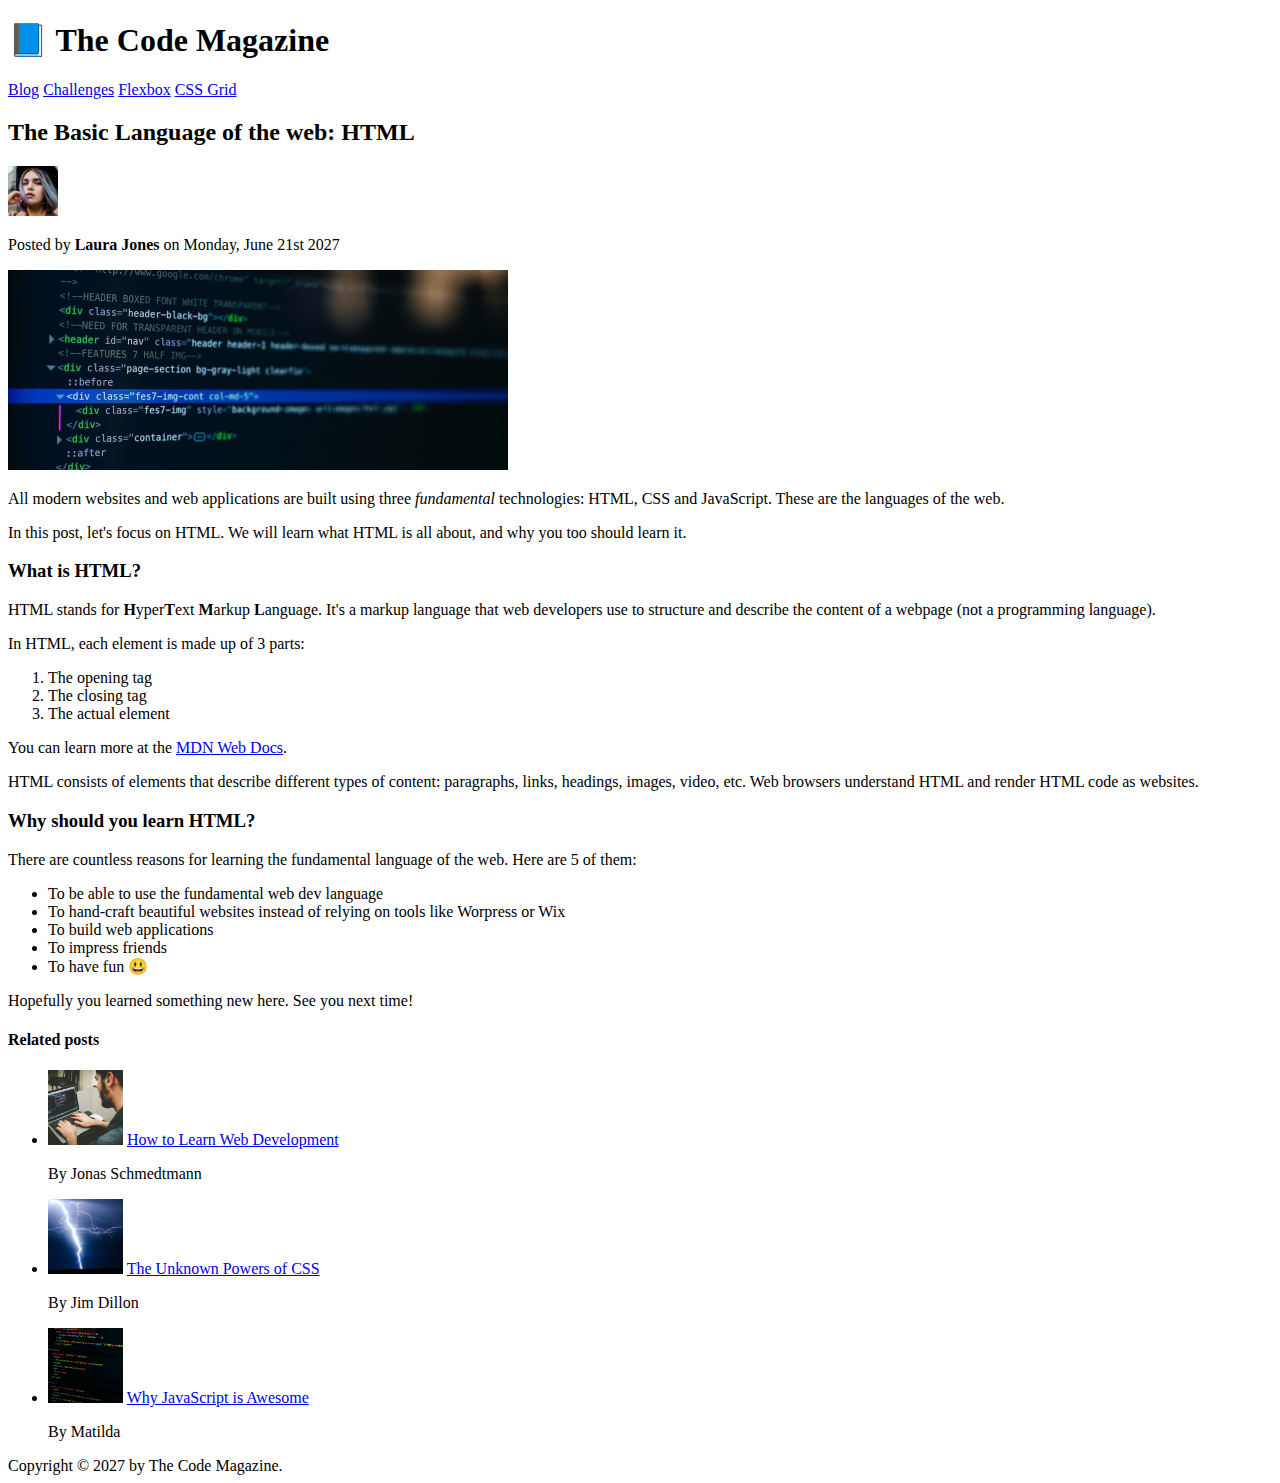
==== 03-CSS-Fundamental/index.html @ cb20b0b0 "initial commit" ====
<!DOCTYPE html>
<html lang="en">
  <head>
    <meta charset="UTF-8" />
    <title>The Basic Language of the web: HTML</title>
  </head>

  <body>
    <!-- <h1>The Basic Language of the web: HTML</h1>
    <h2>The Basic Language of the web: HTML</h2>
    <h3>The Basic Language of the web: HTML</h3>
    <h4>The Basic Language of the web: HTML</h4>
    <h5>The Basic Language of the web: HTML</h5>
    <h6>The Basic Language of the web: HTML</h6> -->

    <header>
      <h1>📘 The Code Magazine</h1>

      <nav>
        <a href="blog.html">Blog</a>
        <a href="#">Challenges</a>
        <a href="#">Flexbox</a>
        <a href="#">CSS Grid</a>
      </nav>
    </header>

    <article>
      <header>
        <h2>The Basic Language of the web: HTML</h2>

        <img
          src="./source/laura-jones.jpg"
          alt="Headshot of Laura Jones"
          width="50"
          height="50"
        />

        <p>Posted by <strong>Laura Jones</strong> on Monday, June 21st 2027</p>

        <img
          src="./source/post-img.jpg"
          alt="HTML code on a screen"
          width="500"
          height="200"
        />
      </header>

      <p>
        All modern websites and web applications are built using three
        <em>fundamental</em>
        technologies: HTML, CSS and JavaScript. These are the languages of the
        web.
      </p>

      <p>
        In this post, let's focus on HTML. We will learn what HTML is all about,
        and why you too should learn it.
      </p>

      <h3>What is HTML?</h3>
      <p>
        HTML stands for <strong>H</strong>yper<strong>T</strong>ext
        <strong>M</strong>arkup <strong>L</strong>anguage. It's a markup
        language that web developers use to structure and describe the content
        of a webpage (not a programming language).
      </p>

      <p>In HTML, each element is made up of 3 parts:</p>

      <!-- "ol" stands for ordered list-->
      <ol>
        <!-- "li" stands for list -->
        <li>The opening tag</li>
        <li>The closing tag</li>
        <li>The actual element</li>
      </ol>

      <p>
        You can learn more at the
        <a href="https://developer.mozilla.org/ko/docs/Web/HTML" target="_blank"
          >MDN Web Docs</a
        >.
      </p>

      <p>
        HTML consists of elements that describe different types of content:
        paragraphs, links, headings, images, video, etc. Web browsers understand
        HTML and render HTML code as websites.
      </p>

      <h3>Why should you learn HTML?</h3>

      <p>
        There are countless reasons for learning the fundamental language of the
        web. Here are 5 of them:
      </p>

      <!-- "ul" satnds for unordered list-->
      <ul>
        <li>To be able to use the fundamental web dev language</li>
        <li>
          To hand-craft beautiful websites instead of relying on tools like
          Worpress or Wix
        </li>
        <li>To build web applications</li>
        <li>To impress friends</li>
        <li>To have fun 😃</li>
      </ul>

      <p>Hopefully you learned something new here. See you next time!</p>

      <aside>
        <h4>Related posts</h4>
        <ul>
          <li>
            <img
              src="./source/related-1.jpg"
              alt="A man using computer"
              width="75"
              height="75"
            />
            <a href="#"> How to Learn Web Development</a>
            <p>By Jonas Schmedtmann</p>
          </li>
          <li>
            <img
              src="./source/related-2.jpg"
              alt="Lightning"
              width="75"
              height="75"
            />
            <a href="#">The Unknown Powers of CSS</a>
            <p>By Jim Dillon</p>
          </li>
          <li>
            <img
              src="./source/related-3.jpg"
              alt="A JavaScript code on a screen"
              width="75"
              height="75"
            />
            <a href="#">Why JavaScript is Awesome</a>
            <p>By Matilda</p>
          </li>
        </ul>
      </aside>

      <footer>Copyright &copy; 2027 by The Code Magazine.</footer>
    </article>
  </body>
</html>
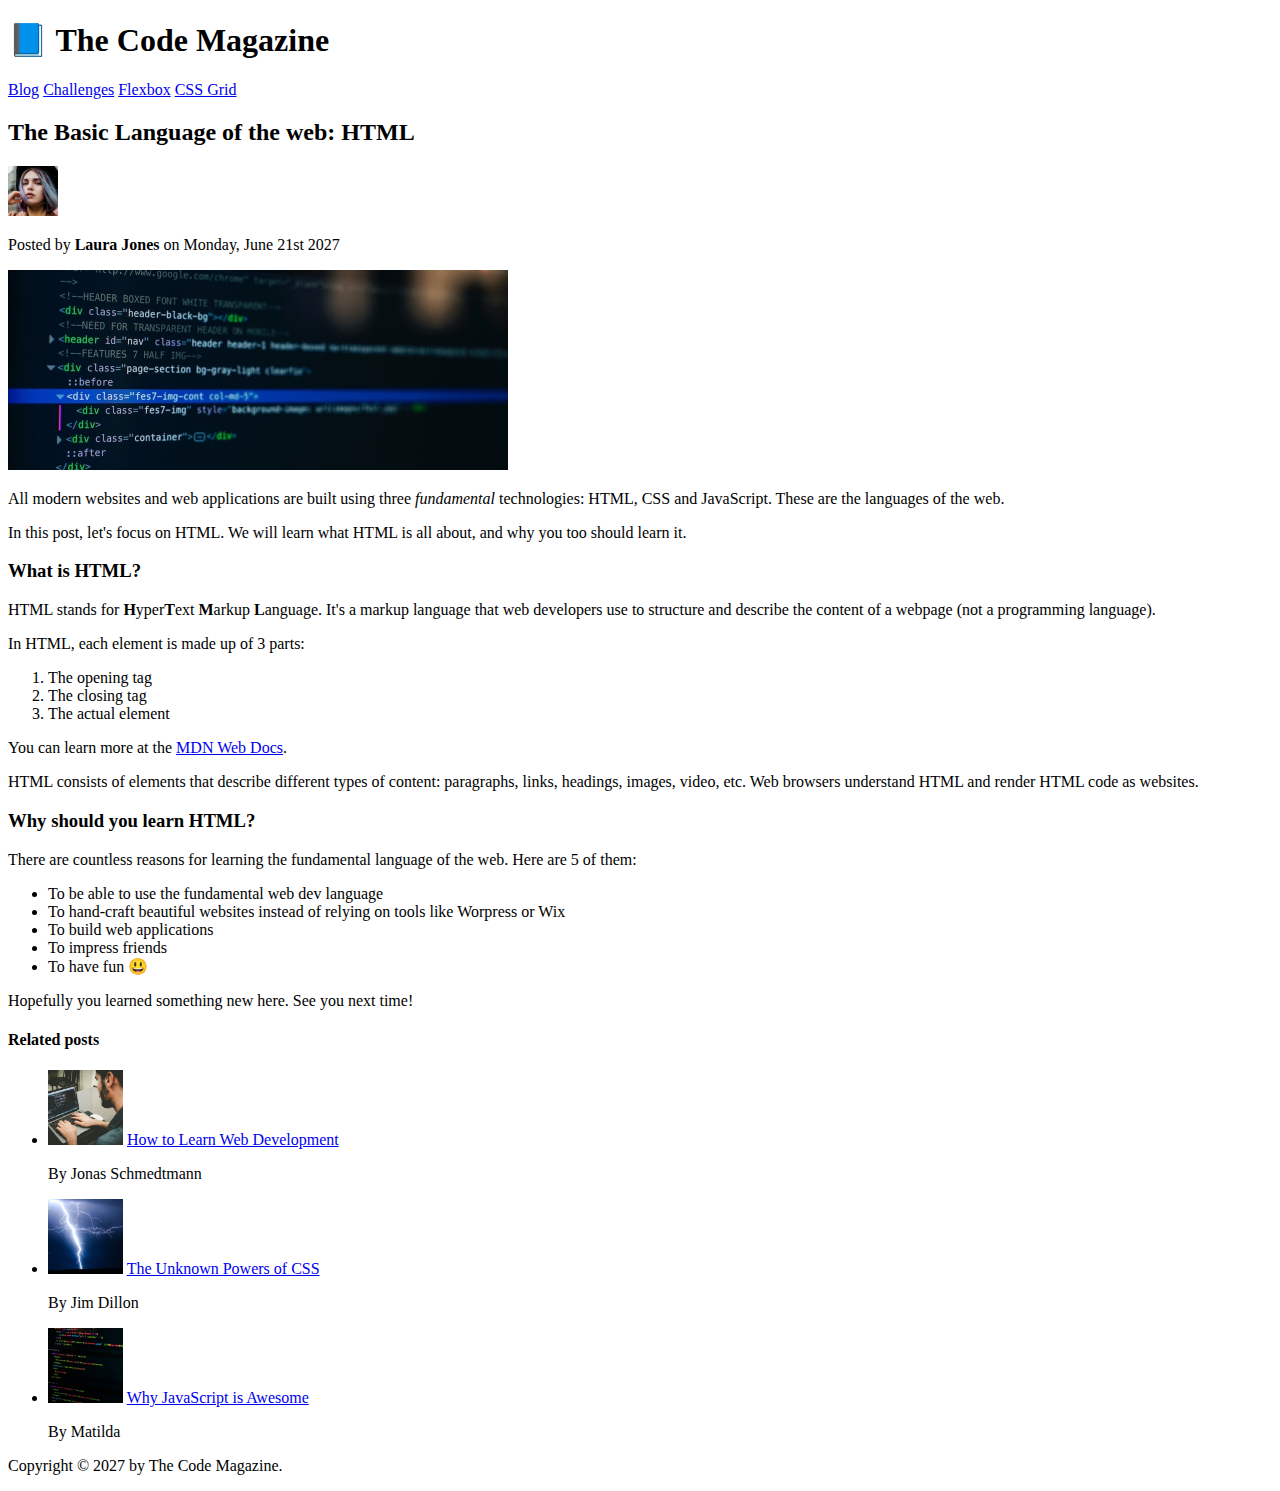
==== commit fa1ea8d3: "add id&class on file" ====
--- a/03-CSS-Fundamental/index.html
+++ b/03-CSS-Fundamental/index.html
@@ -3,6 +3,7 @@
   <head>
     <meta charset="UTF-8" />
     <title>The Basic Language of the web: HTML</title>
+    <link href="./style.css" rel="stylesheet" />
   </head>
 
   <body>
@@ -35,7 +36,9 @@
           height="50"
         />
 
-        <p>Posted by <strong>Laura Jones</strong> on Monday, June 21st 2027</p>
+        <p id="author">
+          Posted by <strong>Laura Jones</strong> on Monday, June 21st 2027
+        </p>
 
         <img
           src="./source/post-img.jpg"
@@ -111,7 +114,7 @@
 
       <aside>
         <h4>Related posts</h4>
-        <ul>
+        <ul class="related">
           <li>
             <img
               src="./source/related-1.jpg"
@@ -120,7 +123,7 @@
               height="75"
             />
             <a href="#"> How to Learn Web Development</a>
-            <p>By Jonas Schmedtmann</p>
+            <p class="related-author">By Jonas Schmedtmann</p>
           </li>
           <li>
             <img
@@ -130,7 +133,7 @@
               height="75"
             />
             <a href="#">The Unknown Powers of CSS</a>
-            <p>By Jim Dillon</p>
+            <p class="related-author">By Jim Dillon</p>
           </li>
           <li>
             <img
@@ -140,12 +143,14 @@
               height="75"
             />
             <a href="#">Why JavaScript is Awesome</a>
-            <p>By Matilda</p>
+            <p class="related-author">By Matilda</p>
           </li>
         </ul>
       </aside>
 
-      <footer>Copyright &copy; 2027 by The Code Magazine.</footer>
+      <footer>
+        <p id="copyright">Copyright &copy; 2027 by The Code Magazine.</p>
+      </footer>
     </article>
   </body>
 </html>
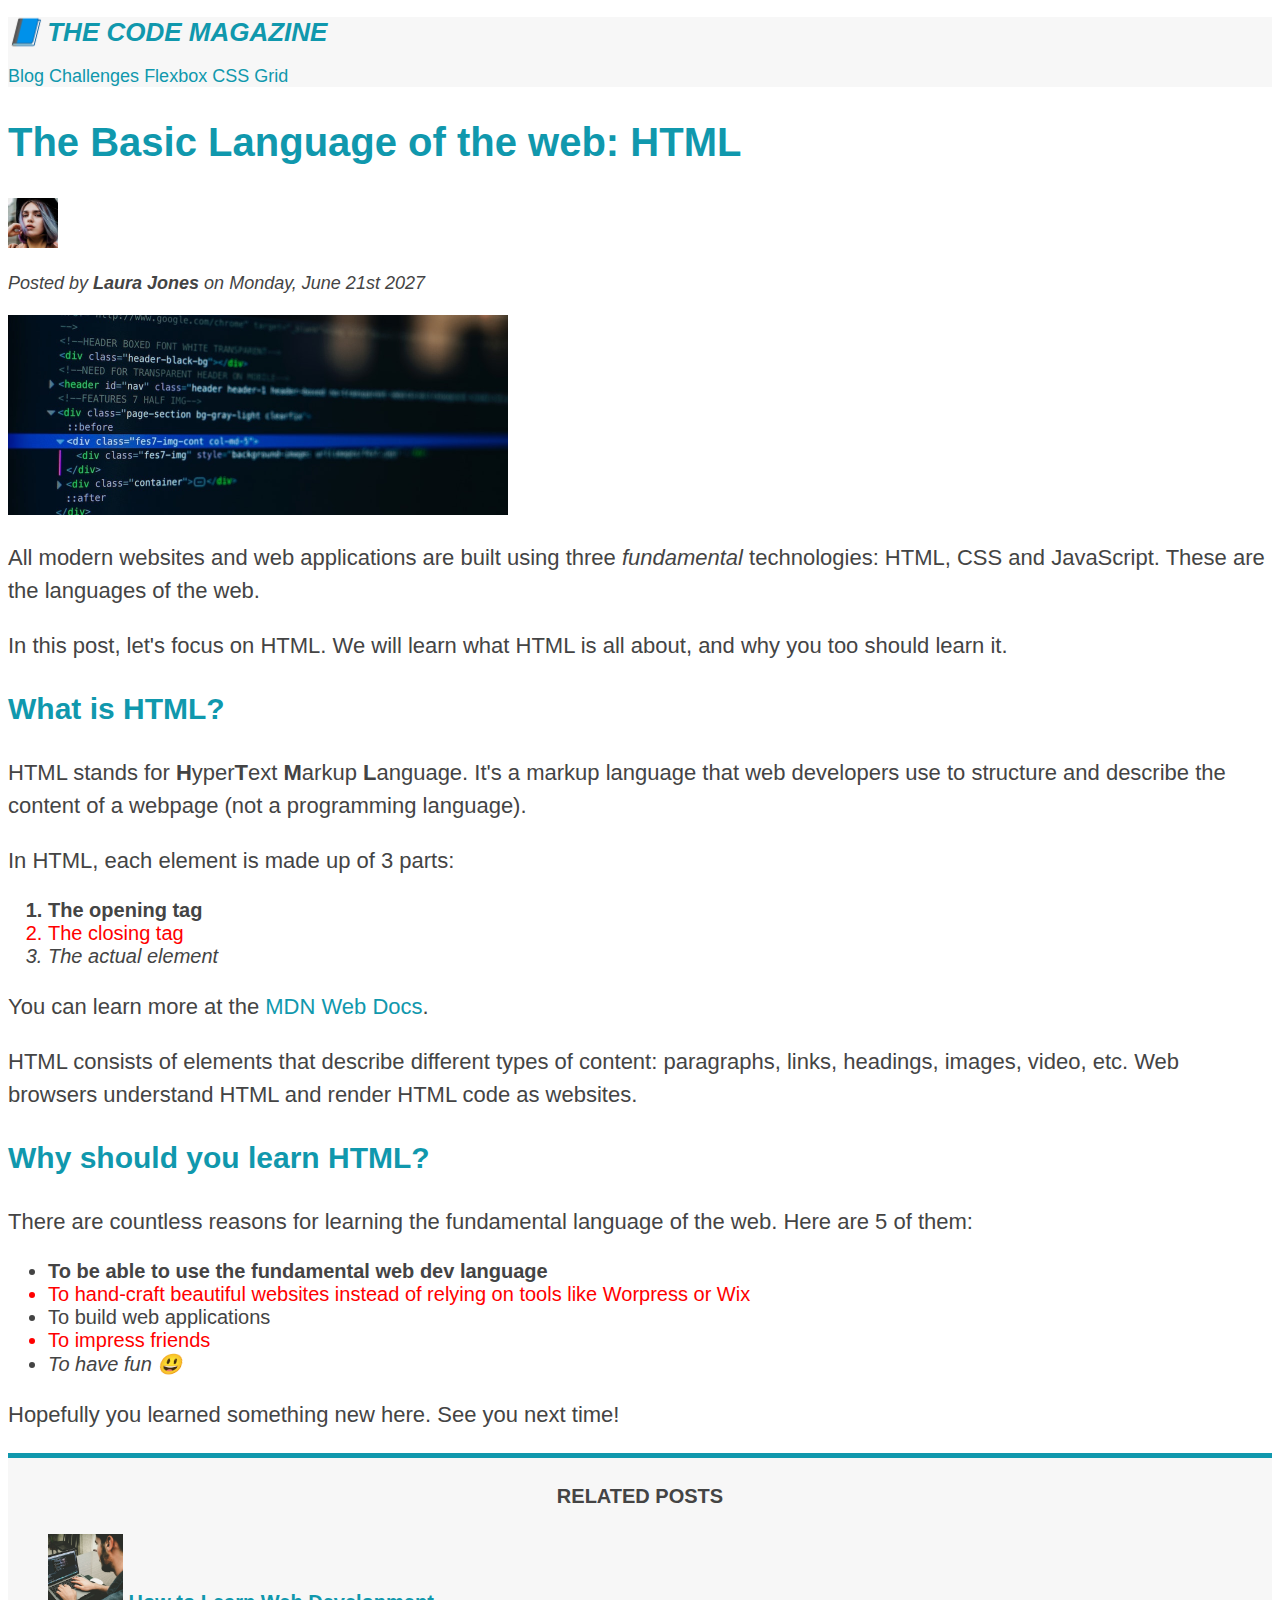
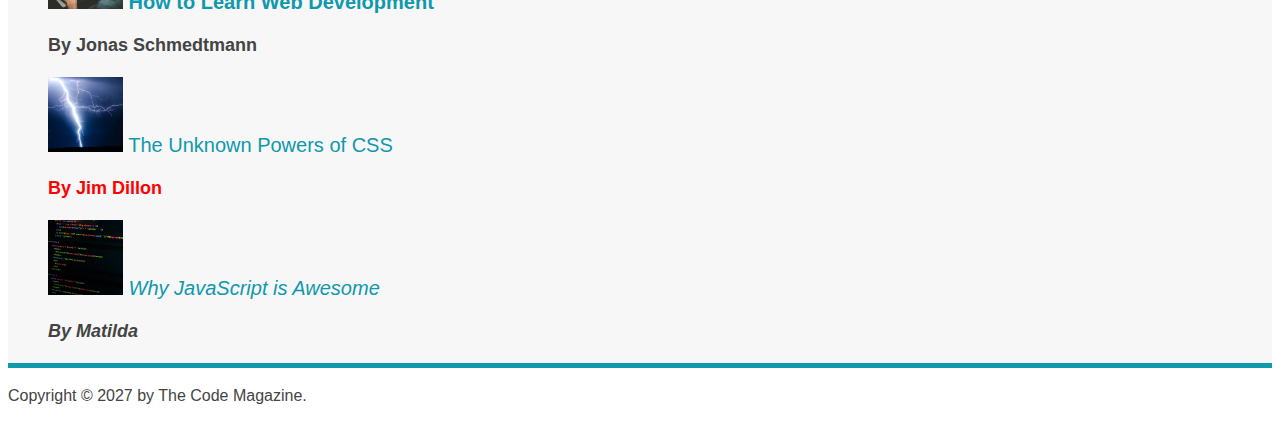
==== commit 3336e97d: "lvha" ====
--- a/03-CSS-Fundamental/index.html
+++ b/03-CSS-Fundamental/index.html
@@ -14,7 +14,7 @@
     <h5>The Basic Language of the web: HTML</h5>
     <h6>The Basic Language of the web: HTML</h6> -->
 
-    <header>
+    <header class="main-header">
       <h1>📘 The Code Magazine</h1>
 
       <nav>
@@ -111,46 +111,47 @@
       </ul>
 
       <p>Hopefully you learned something new here. See you next time!</p>
+    </article>
+    <aside>
+      <h4>Related posts</h4>
+      <ul class="related">
+        <li>
+          <img
+            src="./source/related-1.jpg"
+            alt="A man using computer"
+            width="75"
+            height="75"
+          />
+          <a href="#"> How to Learn Web Development</a>
+          <p class="related-author">By Jonas Schmedtmann</p>
+        </li>
+        <li>
+          <img
+            src="./source/related-2.jpg"
+            alt="Lightning"
+            width="75"
+            height="75"
+          />
+          <a href="#">The Unknown Powers of CSS</a>
+          <p class="related-author">By Jim Dillon</p>
+        </li>
+        <li>
+          <img
+            src="./source/related-3.jpg"
+            alt="A JavaScript code on a screen"
+            width="75"
+            height="75"
+          />
+          <a href="#">Why JavaScript is Awesome</a>
+          <p class="related-author">By Matilda</p>
+        </li>
+      </ul>
+    </aside>
 
-      <aside>
-        <h4>Related posts</h4>
-        <ul class="related">
-          <li>
-            <img
-              src="./source/related-1.jpg"
-              alt="A man using computer"
-              width="75"
-              height="75"
-            />
-            <a href="#"> How to Learn Web Development</a>
-            <p class="related-author">By Jonas Schmedtmann</p>
-          </li>
-          <li>
-            <img
-              src="./source/related-2.jpg"
-              alt="Lightning"
-              width="75"
-              height="75"
-            />
-            <a href="#">The Unknown Powers of CSS</a>
-            <p class="related-author">By Jim Dillon</p>
-          </li>
-          <li>
-            <img
-              src="./source/related-3.jpg"
-              alt="A JavaScript code on a screen"
-              width="75"
-              height="75"
-            />
-            <a href="#">Why JavaScript is Awesome</a>
-            <p class="related-author">By Matilda</p>
-          </li>
-        </ul>
-      </aside>
-
-      <footer>
-        <p id="copyright">Copyright &copy; 2027 by The Code Magazine.</p>
-      </footer>
-    </article>
+    <footer>
+      <p id="copyright" class="copyright text">
+        Copyright &copy; 2027 by The Code Magazine.
+      </p>
+    </footer>
   </body>
 </html>
--- a/03-CSS-Fundamental/style.css
+++ b/03-CSS-Fundamental/style.css
@@ -0,0 +1,141 @@
+/* * {
+  border-top: 10px solid #1098ad;
+} */
+
+body {
+  color: #444;
+  font-family: sans-serif;
+}
+
+h1,
+h2,
+h3 {
+  color: #1098ad;
+}
+
+h1 {
+  font-size: 26px;
+  text-transform: uppercase;
+  font-style: italic;
+}
+
+h2 {
+  font-size: 40px;
+}
+
+h3 {
+  font-size: 30px;
+}
+
+h4 {
+  font-size: 20px;
+  text-transform: uppercase;
+  text-align: center;
+}
+
+p {
+  font-size: 22px;
+  line-height: 1.5;
+}
+
+li {
+  font-size: 20px;
+}
+
+/* article header p {
+  font-style: italic;
+} */
+
+#author {
+  font-style: italic;
+  font-size: 18px;
+}
+
+#copyright {
+  font-size: 16px;
+}
+
+.related-author {
+  font-size: 18px;
+  font-weight: bold;
+}
+
+.related {
+  list-style: none;
+}
+
+.main-header {
+  background-color: #f7f7f7;
+}
+
+aside {
+  background-color: #f7f7f7;
+  border-top: 5px solid #1098ad;
+  border-bottom: 5px solid #1098ad;
+}
+
+/* body {
+  background-color: orangered;
+} */
+
+li:first-child {
+  font-weight: bold;
+}
+
+li:last-child {
+  font-style: italic;
+}
+
+li:nth-child(even) {
+  color: red;
+}
+
+/* Misconception: this won't work! */
+article p:first-child {
+  color: red;
+}
+
+/* Styling links */
+a:link {
+  color: #1098ad;
+  text-decoration: none;
+}
+
+a:visited {
+  /* color: #777; */
+  color: #1098ad;
+}
+
+a:hover {
+  color: orangered;
+  font-weight: bold;
+  text-decoration: underline orangered;
+}
+
+a:active {
+  background-color: black;
+  font-style: italic;
+}
+
+/* LVHA */
+
+/* Resolving conflicts */
+/* #copyright {
+  color: red;
+}
+
+.copyright {
+  color: blue;
+}
+
+.text {
+  color: yellow;
+}
+
+footer p {
+  color: green !important;
+} */
+
+nav {
+  font-size: 18px;
+}
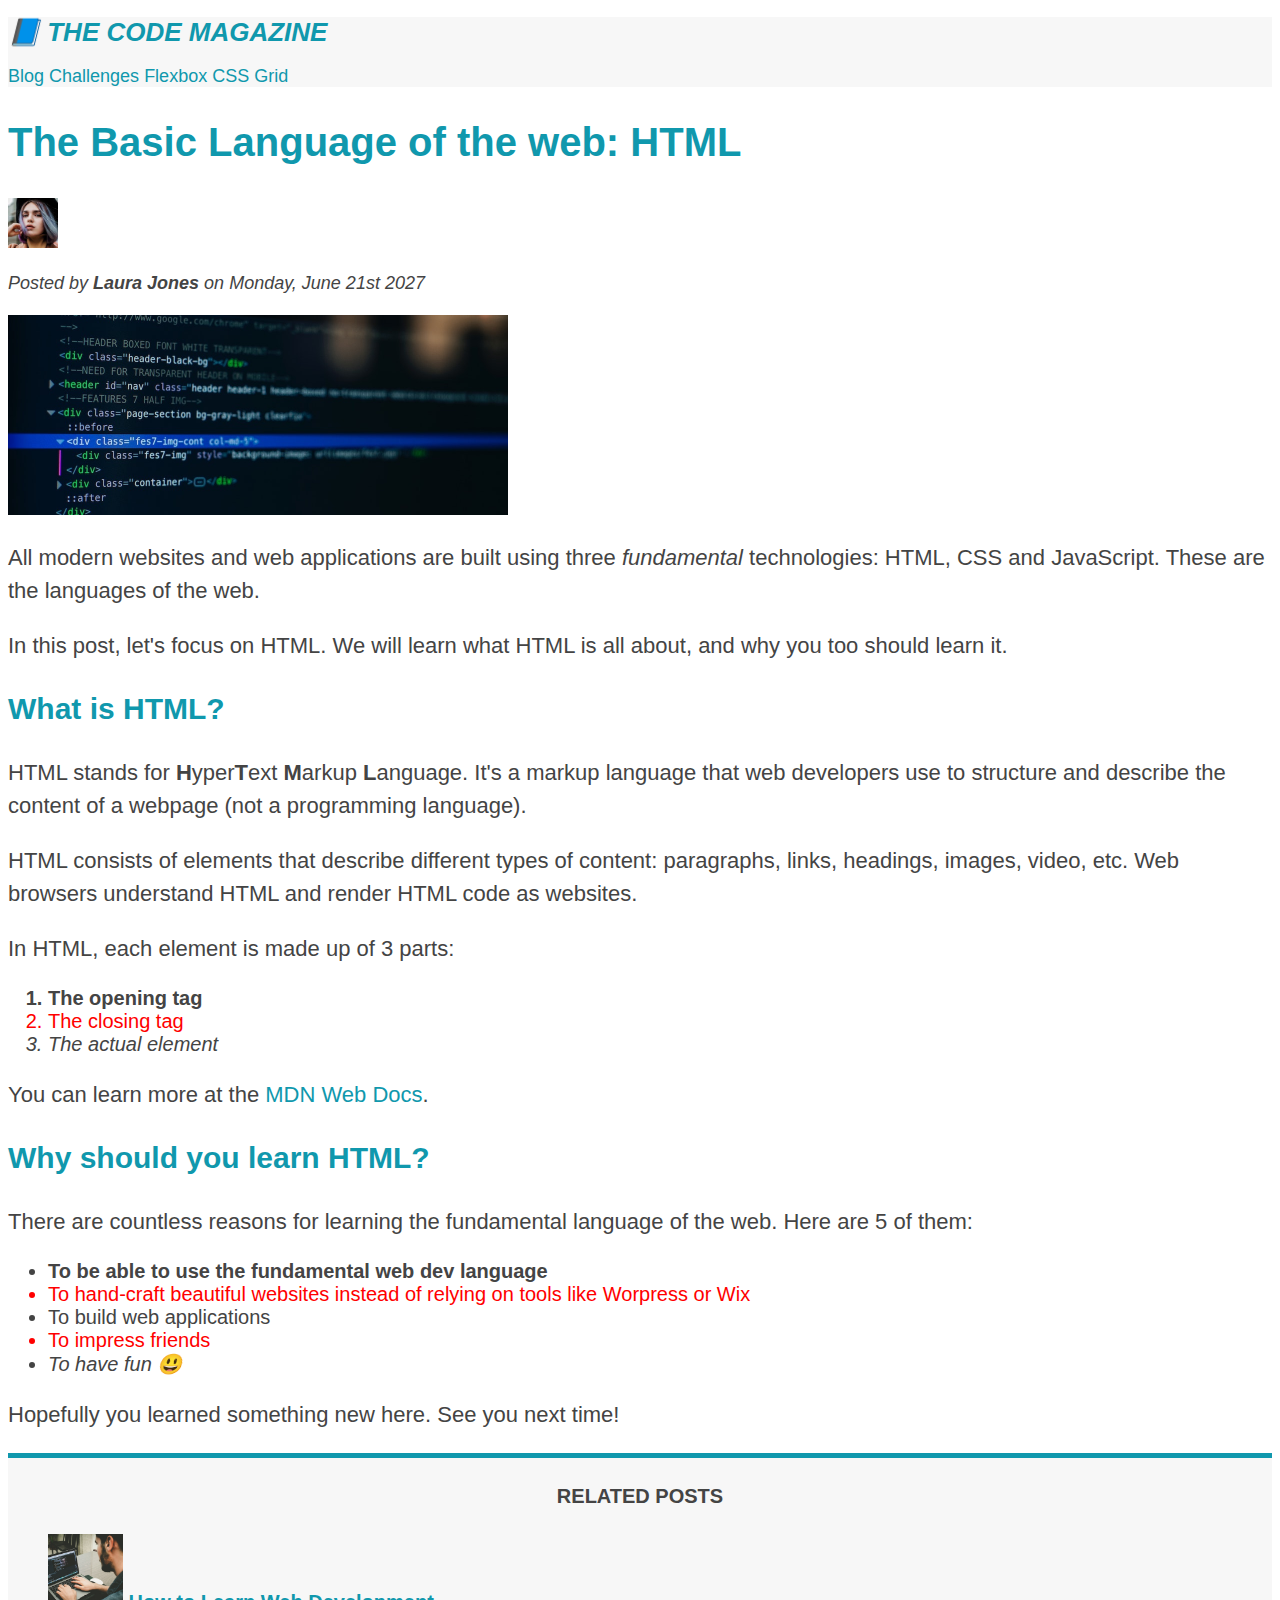
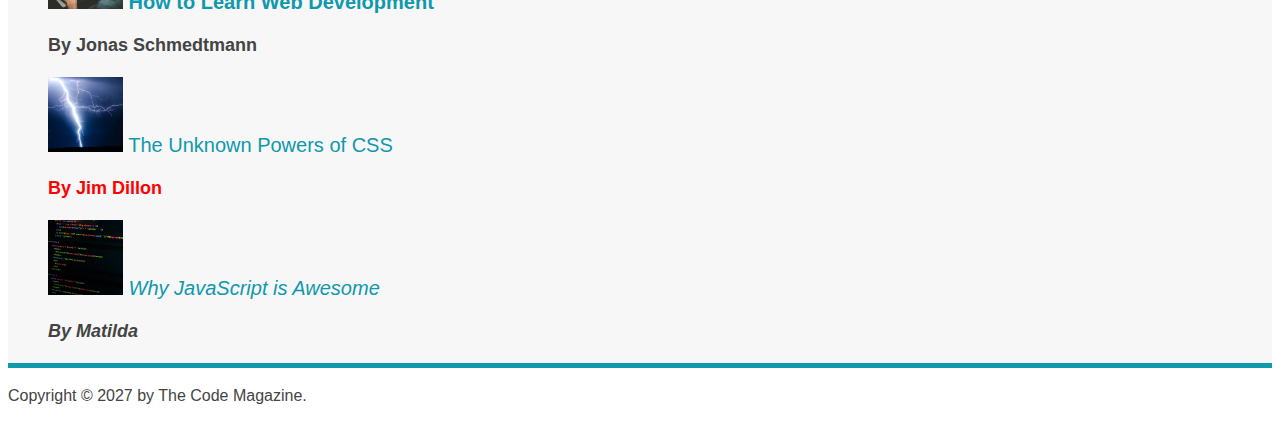
==== commit bc4f81ea: "add div:container" ====
--- a/03-CSS-Fundamental/index.html
+++ b/03-CSS-Fundamental/index.html
@@ -13,145 +13,149 @@
     <h4>The Basic Language of the web: HTML</h4>
     <h5>The Basic Language of the web: HTML</h5>
     <h6>The Basic Language of the web: HTML</h6> -->
+    <div class="container">
+      <header class="main-header">
+        <h1>📘 The Code Magazine</h1>
 
-    <header class="main-header">
-      <h1>📘 The Code Magazine</h1>
+        <nav>
+          <a href="blog.html">Blog</a>
+          <a href="#">Challenges</a>
+          <a href="#">Flexbox</a>
+          <a href="#">CSS Grid</a>
+        </nav>
+      </header>
 
-      <nav>
-        <a href="blog.html">Blog</a>
-        <a href="#">Challenges</a>
-        <a href="#">Flexbox</a>
-        <a href="#">CSS Grid</a>
-      </nav>
-    </header>
+      <article>
+        <header class="post-header">
+          <h2>The Basic Language of the web: HTML</h2>
 
-    <article>
-      <header>
-        <h2>The Basic Language of the web: HTML</h2>
+          <img
+            src="./source/laura-jones.jpg"
+            alt="Headshot of Laura Jones"
+            width="50"
+            height="50"
+          />
 
-        <img
-          src="./source/laura-jones.jpg"
-          alt="Headshot of Laura Jones"
-          width="50"
-          height="50"
-        />
+          <p id="author">
+            Posted by <strong>Laura Jones</strong> on Monday, June 21st 2027
+          </p>
 
-        <p id="author">
-          Posted by <strong>Laura Jones</strong> on Monday, June 21st 2027
+          <img
+            src="./source/post-img.jpg"
+            alt="HTML code on a screen"
+            width="500"
+            height="200"
+            class="post-img"
+          />
+        </header>
+
+        <p>
+          All modern websites and web applications are built using three
+          <em>fundamental</em>
+          technologies: HTML, CSS and JavaScript. These are the languages of the
+          web.
         </p>
 
-        <img
-          src="./source/post-img.jpg"
-          alt="HTML code on a screen"
-          width="500"
-          height="200"
-        />
-      </header>
+        <p>
+          In this post, let's focus on HTML. We will learn what HTML is all
+          about, and why you too should learn it.
+        </p>
 
-      <p>
-        All modern websites and web applications are built using three
-        <em>fundamental</em>
-        technologies: HTML, CSS and JavaScript. These are the languages of the
-        web.
-      </p>
+        <h3>What is HTML?</h3>
+        <p>
+          HTML stands for <strong>H</strong>yper<strong>T</strong>ext
+          <strong>M</strong>arkup <strong>L</strong>anguage. It's a markup
+          language that web developers use to structure and describe the content
+          of a webpage (not a programming language).
+        </p>
 
-      <p>
-        In this post, let's focus on HTML. We will learn what HTML is all about,
-        and why you too should learn it.
-      </p>
+        <p>
+          HTML consists of elements that describe different types of content:
+          paragraphs, links, headings, images, video, etc. Web browsers
+          understand HTML and render HTML code as websites.
+        </p>
 
-      <h3>What is HTML?</h3>
-      <p>
-        HTML stands for <strong>H</strong>yper<strong>T</strong>ext
-        <strong>M</strong>arkup <strong>L</strong>anguage. It's a markup
-        language that web developers use to structure and describe the content
-        of a webpage (not a programming language).
-      </p>
+        <p>In HTML, each element is made up of 3 parts:</p>
 
-      <p>In HTML, each element is made up of 3 parts:</p>
+        <!-- "ol" stands for ordered list-->
+        <ol>
+          <!-- "li" stands for list -->
+          <li>The opening tag</li>
+          <li>The closing tag</li>
+          <li>The actual element</li>
+        </ol>
 
-      <!-- "ol" stands for ordered list-->
-      <ol>
-        <!-- "li" stands for list -->
-        <li>The opening tag</li>
-        <li>The closing tag</li>
-        <li>The actual element</li>
-      </ol>
+        <p>
+          You can learn more at the
+          <a
+            href="https://developer.mozilla.org/ko/docs/Web/HTML"
+            target="_blank"
+            >MDN Web Docs</a
+          >.
+        </p>
 
-      <p>
-        You can learn more at the
-        <a href="https://developer.mozilla.org/ko/docs/Web/HTML" target="_blank"
-          >MDN Web Docs</a
-        >.
-      </p>
+        <h3>Why should you learn HTML?</h3>
 
-      <p>
-        HTML consists of elements that describe different types of content:
-        paragraphs, links, headings, images, video, etc. Web browsers understand
-        HTML and render HTML code as websites.
-      </p>
+        <p>
+          There are countless reasons for learning the fundamental language of
+          the web. Here are 5 of them:
+        </p>
 
-      <h3>Why should you learn HTML?</h3>
+        <!-- "ul" satnds for unordered list-->
+        <ul>
+          <li>To be able to use the fundamental web dev language</li>
+          <li>
+            To hand-craft beautiful websites instead of relying on tools like
+            Worpress or Wix
+          </li>
+          <li>To build web applications</li>
+          <li>To impress friends</li>
+          <li>To have fun 😃</li>
+        </ul>
 
-      <p>
-        There are countless reasons for learning the fundamental language of the
-        web. Here are 5 of them:
-      </p>
+        <p>Hopefully you learned something new here. See you next time!</p>
+      </article>
+      <aside>
+        <h4>Related posts</h4>
+        <ul class="related">
+          <li>
+            <img
+              src="./source/related-1.jpg"
+              alt="A man using computer"
+              width="75"
+              height="75"
+            />
+            <a href="#"> How to Learn Web Development</a>
+            <p class="related-author">By Jonas Schmedtmann</p>
+          </li>
+          <li>
+            <img
+              src="./source/related-2.jpg"
+              alt="Lightning"
+              width="75"
+              height="75"
+            />
+            <a href="#">The Unknown Powers of CSS</a>
+            <p class="related-author">By Jim Dillon</p>
+          </li>
+          <li>
+            <img
+              src="./source/related-3.jpg"
+              alt="A JavaScript code on a screen"
+              width="75"
+              height="75"
+            />
+            <a href="#">Why JavaScript is Awesome</a>
+            <p class="related-author">By Matilda</p>
+          </li>
+        </ul>
+      </aside>
 
-      <!-- "ul" satnds for unordered list-->
-      <ul>
-        <li>To be able to use the fundamental web dev language</li>
-        <li>
-          To hand-craft beautiful websites instead of relying on tools like
-          Worpress or Wix
-        </li>
-        <li>To build web applications</li>
-        <li>To impress friends</li>
-        <li>To have fun 😃</li>
-      </ul>
-
-      <p>Hopefully you learned something new here. See you next time!</p>
-    </article>
-    <aside>
-      <h4>Related posts</h4>
-      <ul class="related">
-        <li>
-          <img
-            src="./source/related-1.jpg"
-            alt="A man using computer"
-            width="75"
-            height="75"
-          />
-          <a href="#"> How to Learn Web Development</a>
-          <p class="related-author">By Jonas Schmedtmann</p>
-        </li>
-        <li>
-          <img
-            src="./source/related-2.jpg"
-            alt="Lightning"
-            width="75"
-            height="75"
-          />
-          <a href="#">The Unknown Powers of CSS</a>
-          <p class="related-author">By Jim Dillon</p>
-        </li>
-        <li>
-          <img
-            src="./source/related-3.jpg"
-            alt="A JavaScript code on a screen"
-            width="75"
-            height="75"
-          />
-          <a href="#">Why JavaScript is Awesome</a>
-          <p class="related-author">By Matilda</p>
-        </li>
-      </ul>
-    </aside>
-
-    <footer>
-      <p id="copyright" class="copyright text">
-        Copyright &copy; 2027 by The Code Magazine.
-      </p>
-    </footer>
+      <footer>
+        <p id="copyright" class="copyright text">
+          Copyright &copy; 2027 by The Code Magazine.
+        </p>
+      </footer>
+    </div>
   </body>
 </html>
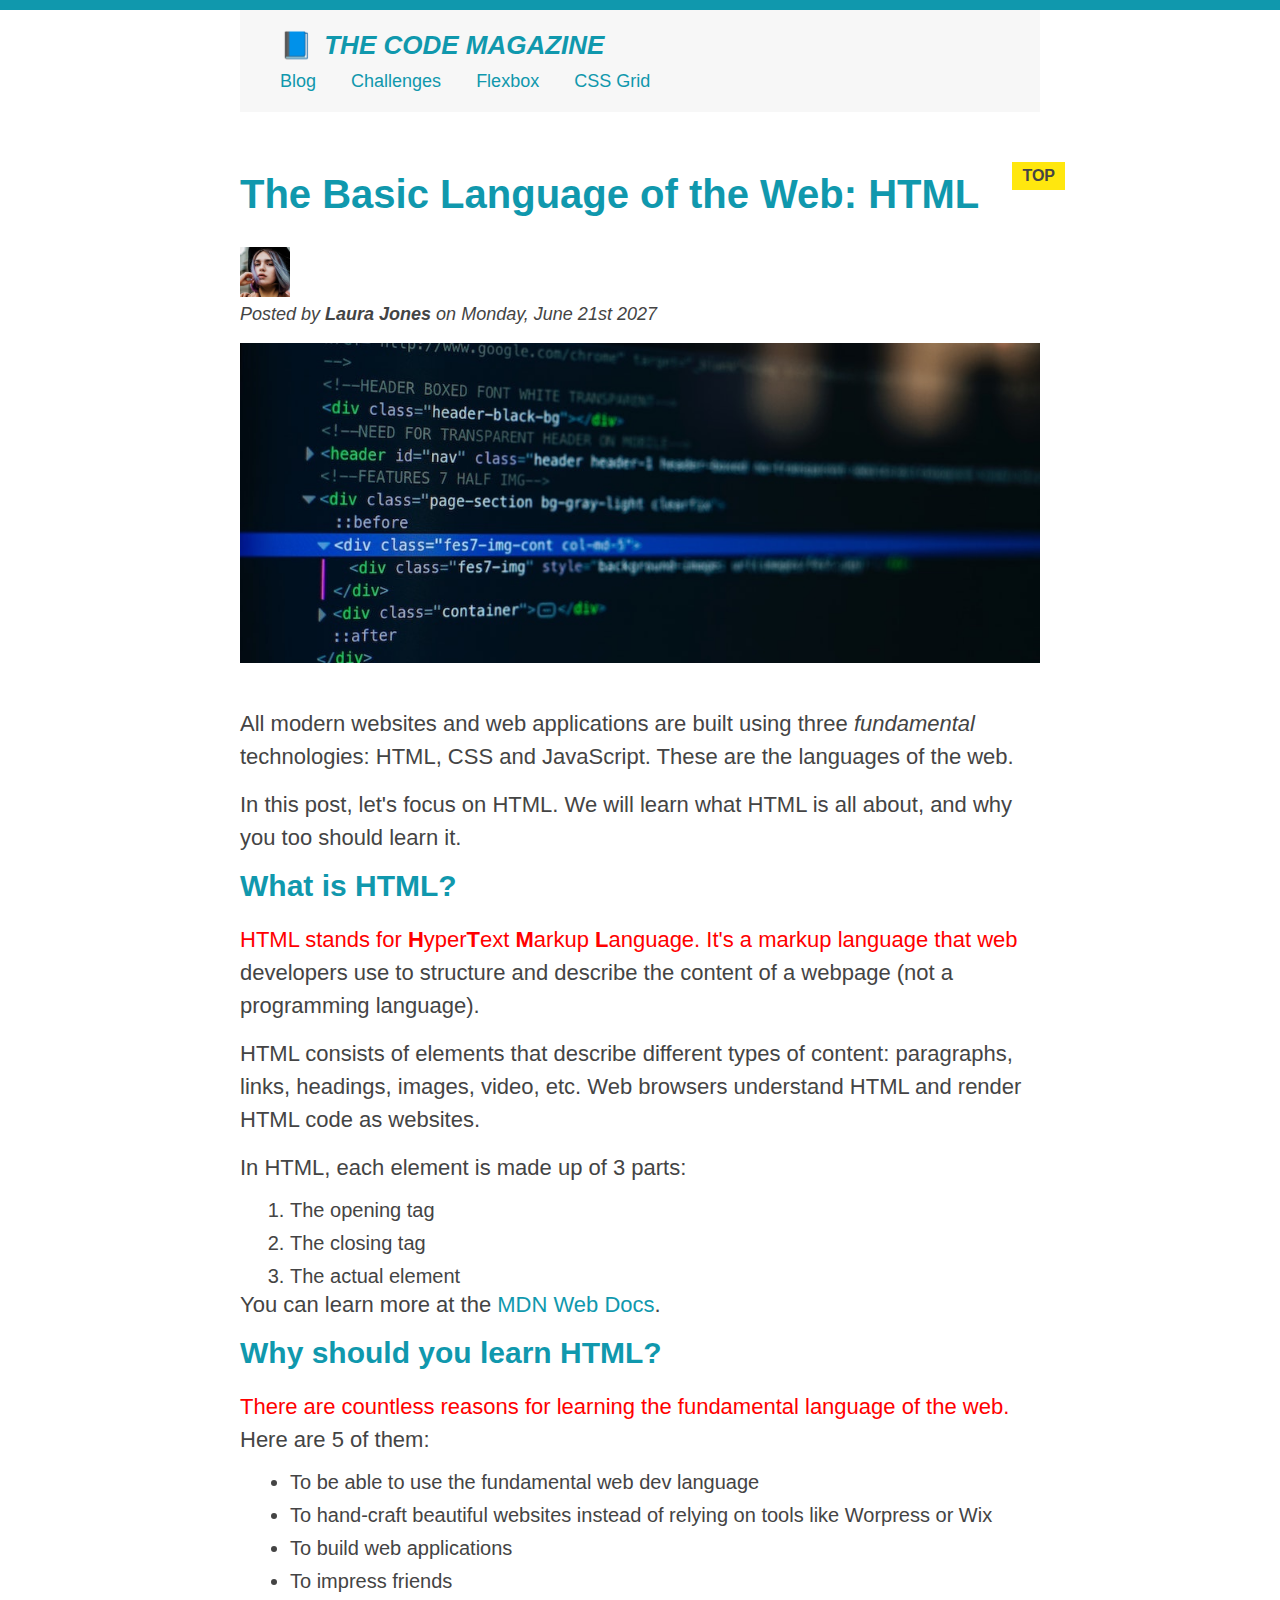
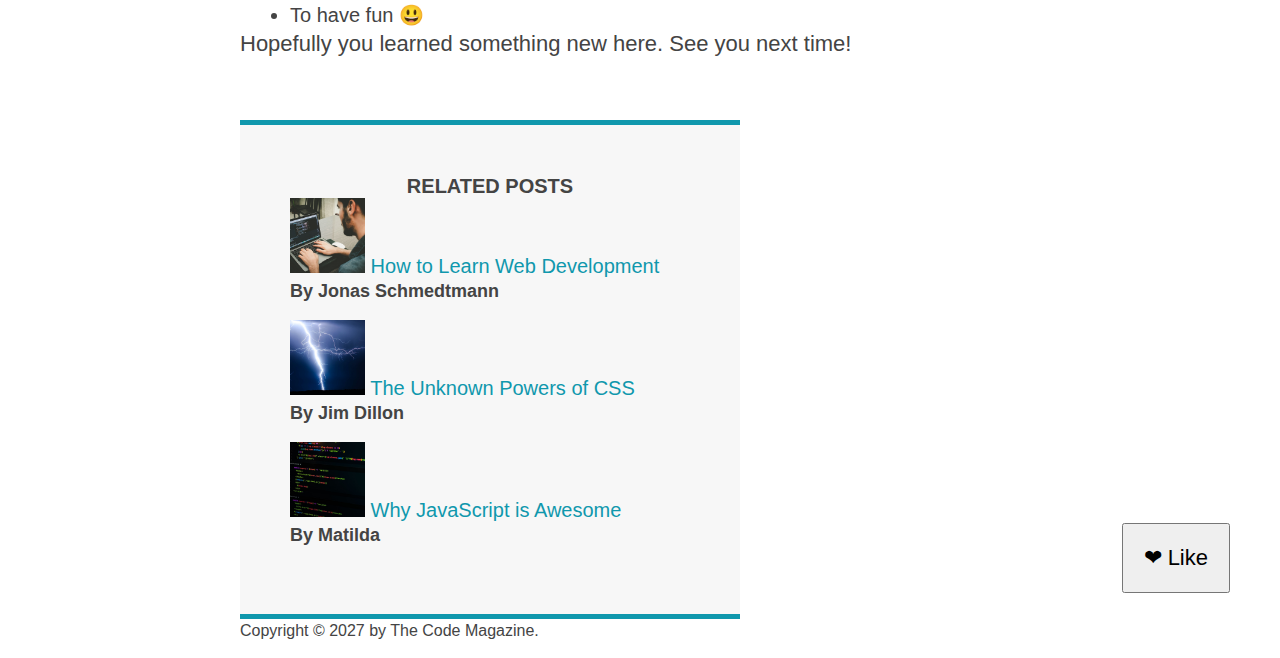
==== commit 34059dbc: "section3" ====
--- a/03-CSS-Fundamental/index.html
+++ b/03-CSS-Fundamental/index.html
@@ -27,7 +27,7 @@
 
       <article>
         <header class="post-header">
-          <h2>The Basic Language of the web: HTML</h2>
+          <h2>The Basic Language of the Web: HTML</h2>
 
           <img
             src="./source/laura-jones.jpg"
@@ -47,6 +47,7 @@
             height="200"
             class="post-img"
           />
+          <button>❤ Like</button>
         </header>
 
         <p>
--- a/03-CSS-Fundamental/style.css
+++ b/03-CSS-Fundamental/style.css
@@ -1,12 +1,55 @@
-/* * {
-  border-top: 10px solid #1098ad;
-} */
-
+* {
+  /* border-top: 10px solid #1098ad; */
+  margin: 0;
+  padding: 0;
+}
+
+/* PAGE SECTIONS */
 body {
   color: #444;
   font-family: sans-serif;
-}
-
+
+  border-top: 10px solid #1098ad;
+  position: relative;
+}
+
+.container {
+  width: 800px;
+  margin: 0 auto;
+}
+
+.main-header {
+  background-color: #f7f7f7;
+  /* padding: 20px;
+  padding-left: 40px;
+  padding-right: 40px; */
+  padding: 20px 40px; /* bottom&top, left&right */
+  margin-bottom: 60px;
+  /* height: 80px; */
+}
+
+nav {
+  font-size: 18px;
+  /* text-align: center; */
+}
+
+article {
+  margin-bottom: 60px;
+}
+
+.post-header {
+  margin-bottom: 40px;
+}
+
+aside {
+  background-color: #f7f7f7;
+  border-top: 5px solid #1098ad;
+  border-bottom: 5px solid #1098ad;
+  padding: 50px 0;
+  width: 500px;
+}
+
+/* SMALLER ELEMENT */
 h1,
 h2,
 h3 {
@@ -21,10 +64,12 @@
 
 h2 {
   font-size: 40px;
+  margin-bottom: 30px;
 }
 
 h3 {
   font-size: 30px;
+  margin-bottom: 20px;
 }
 
 h4 {
@@ -36,15 +81,24 @@
 p {
   font-size: 22px;
   line-height: 1.5;
+  margin-bottom: 15px;
+  /* display: inline; */
+}
+
+ul,
+ol {
+  margin-left: 50px;
 }
 
 li {
   font-size: 20px;
-}
-
-/* article header p {
-  font-style: italic;
-} */
+  margin-bottom: 10px;
+  /* display: inline; */
+}
+
+li:last-child {
+  margin-bottom: 0;
+}
 
 #author {
   font-style: italic;
@@ -62,23 +116,13 @@
 
 .related {
   list-style: none;
-}
-
-.main-header {
-  background-color: #f7f7f7;
-}
-
-aside {
-  background-color: #f7f7f7;
-  border-top: 5px solid #1098ad;
-  border-bottom: 5px solid #1098ad;
 }
 
 /* body {
   background-color: orangered;
 } */
 
-li:first-child {
+/* li:first-child {
   font-weight: bold;
 }
 
@@ -88,7 +132,7 @@
 
 li:nth-child(even) {
   color: red;
-}
+} */
 
 /* Misconception: this won't work! */
 article p:first-child {
@@ -117,6 +161,63 @@
   font-style: italic;
 }
 
+.post-img {
+  width: 100%;
+  height: auto;
+}
+
+nav a:link {
+  /* background-color: orangered;
+  margin: 20px;
+  padding: 20px;
+  display: block; */
+
+  margin-right: 30px;
+  margin-top: 10px;
+  display: inline-block;
+}
+
+nav a:link:last-child {
+  margin-right: 0;
+}
+
+button {
+  font-size: 22px;
+  padding: 20px;
+  cursor: pointer;
+
+  position: absolute;
+  bottom: 50px;
+  right: 50px;
+}
+
+h1::first-letter {
+  font-style: normal;
+  margin-right: 5px;
+}
+
+h3 + p::first-line {
+  color: red;
+}
+
+h2 {
+  /* background-color: orange; */
+  position: relative;
+}
+
+h2::after {
+  content: "TOP";
+  background: #ffe70e;
+  color: #444;
+  font-size: 16px;
+  font-weight: bold;
+  display: inline-block;
+  padding: 5px 10px;
+  position: absolute;
+  top: -10px;
+  right: -25px;
+}
+
 /* LVHA */
 
 /* Resolving conflicts */
@@ -135,7 +236,3 @@
 footer p {
   color: green !important;
 } */
-
-nav {
-  font-size: 18px;
-}
